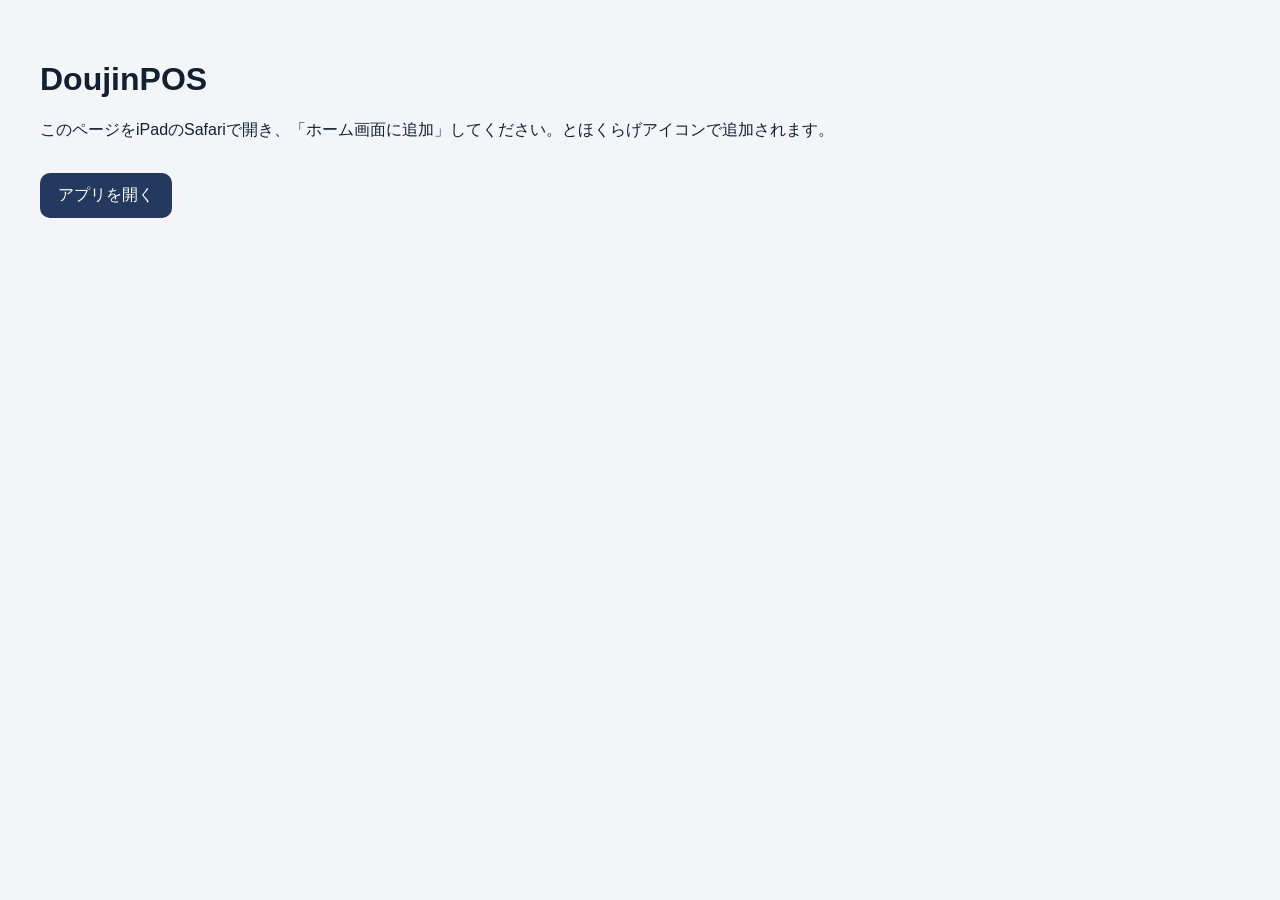
==== install-tohoqurage.html @ 84f23bd0 "Add iPad install page with Tohoqurage icon" ====
<!doctype html>
<html lang="ja">
<head>
  <meta charset="utf-8">
  <meta name="viewport" content="width=device-width, initial-scale=1, viewport-fit=cover">
  <meta name="apple-mobile-web-app-capable" content="yes">
  <meta name="apple-mobile-web-app-status-bar-style" content="black-translucent">
  <meta name="apple-mobile-web-app-title" content="DoujinPOS">
  <link rel="apple-touch-icon" sizes="180x180" href="./icons/tohoqurage-180-v035.png">
  <title>DoujinPOS</title>
  <style>body{font-family:-apple-system,BlinkMacSystemFont,"Helvetica Neue",sans-serif;padding:32px;background:#f3f5f8;color:#132032}a{display:inline-block;margin-top:16px;padding:12px 18px;background:#23395D;color:#fff;border-radius:10px;text-decoration:none}</style>
</head>
<body>
  <h1>DoujinPOS</h1>
  <p>このページをiPadのSafariで開き、「ホーム画面に追加」してください。とほくらげアイコンで追加されます。</p>
  <a href="./?v=0.3.4-iconfix">アプリを開く</a>
</body>
</html>
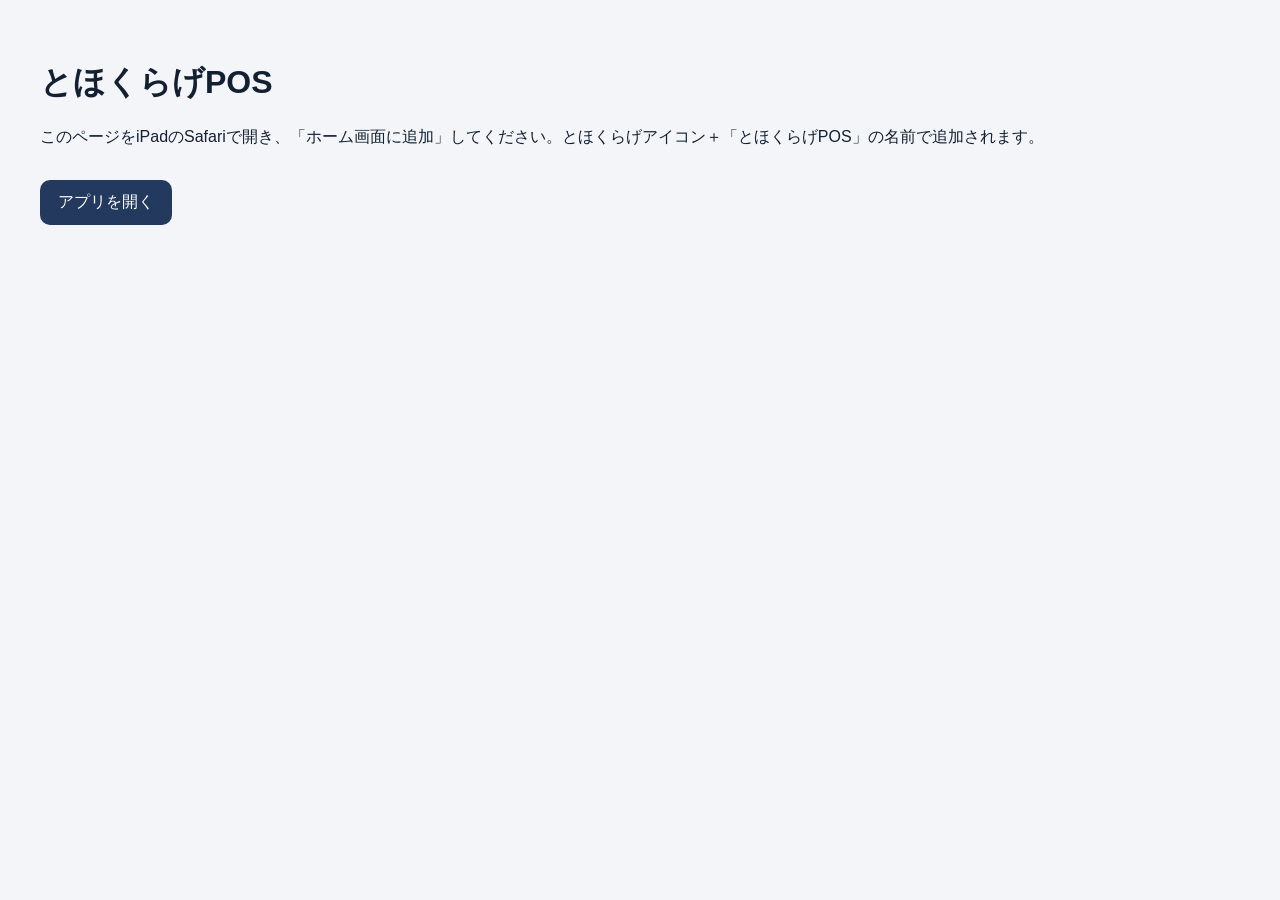
==== commit c46b9428: "Rename install shortcut to とほくらげPOS" ====
--- a/install-tohoqurage.html
+++ b/install-tohoqurage.html
@@ -5,14 +5,18 @@
   <meta name="viewport" content="width=device-width, initial-scale=1, viewport-fit=cover">
   <meta name="apple-mobile-web-app-capable" content="yes">
   <meta name="apple-mobile-web-app-status-bar-style" content="black-translucent">
-  <meta name="apple-mobile-web-app-title" content="DoujinPOS">
+  <meta name="apple-mobile-web-app-title" content="とほくらげPOS">
   <link rel="apple-touch-icon" sizes="180x180" href="./icons/tohoqurage-180-v035.png">
-  <title>DoujinPOS</title>
+  <title>とほくらげPOS</title>
   <style>body{font-family:-apple-system,BlinkMacSystemFont,"Helvetica Neue",sans-serif;padding:32px;background:#f3f5f8;color:#132032}a{display:inline-block;margin-top:16px;padding:12px 18px;background:#23395D;color:#fff;border-radius:10px;text-decoration:none}</style>
+  <script>
+    const standalone = window.matchMedia('(display-mode: standalone)').matches || window.navigator.standalone === true;
+    if (standalone) location.replace('./?v=0.3.4-namefix');
+  </script>
 </head>
 <body>
-  <h1>DoujinPOS</h1>
-  <p>このページをiPadのSafariで開き、「ホーム画面に追加」してください。とほくらげアイコンで追加されます。</p>
-  <a href="./?v=0.3.4-iconfix">アプリを開く</a>
+  <h1>とほくらげPOS</h1>
+  <p>このページをiPadのSafariで開き、「ホーム画面に追加」してください。とほくらげアイコン＋「とほくらげPOS」の名前で追加されます。</p>
+  <a href="./?v=0.3.4-namefix">アプリを開く</a>
 </body>
 </html>
